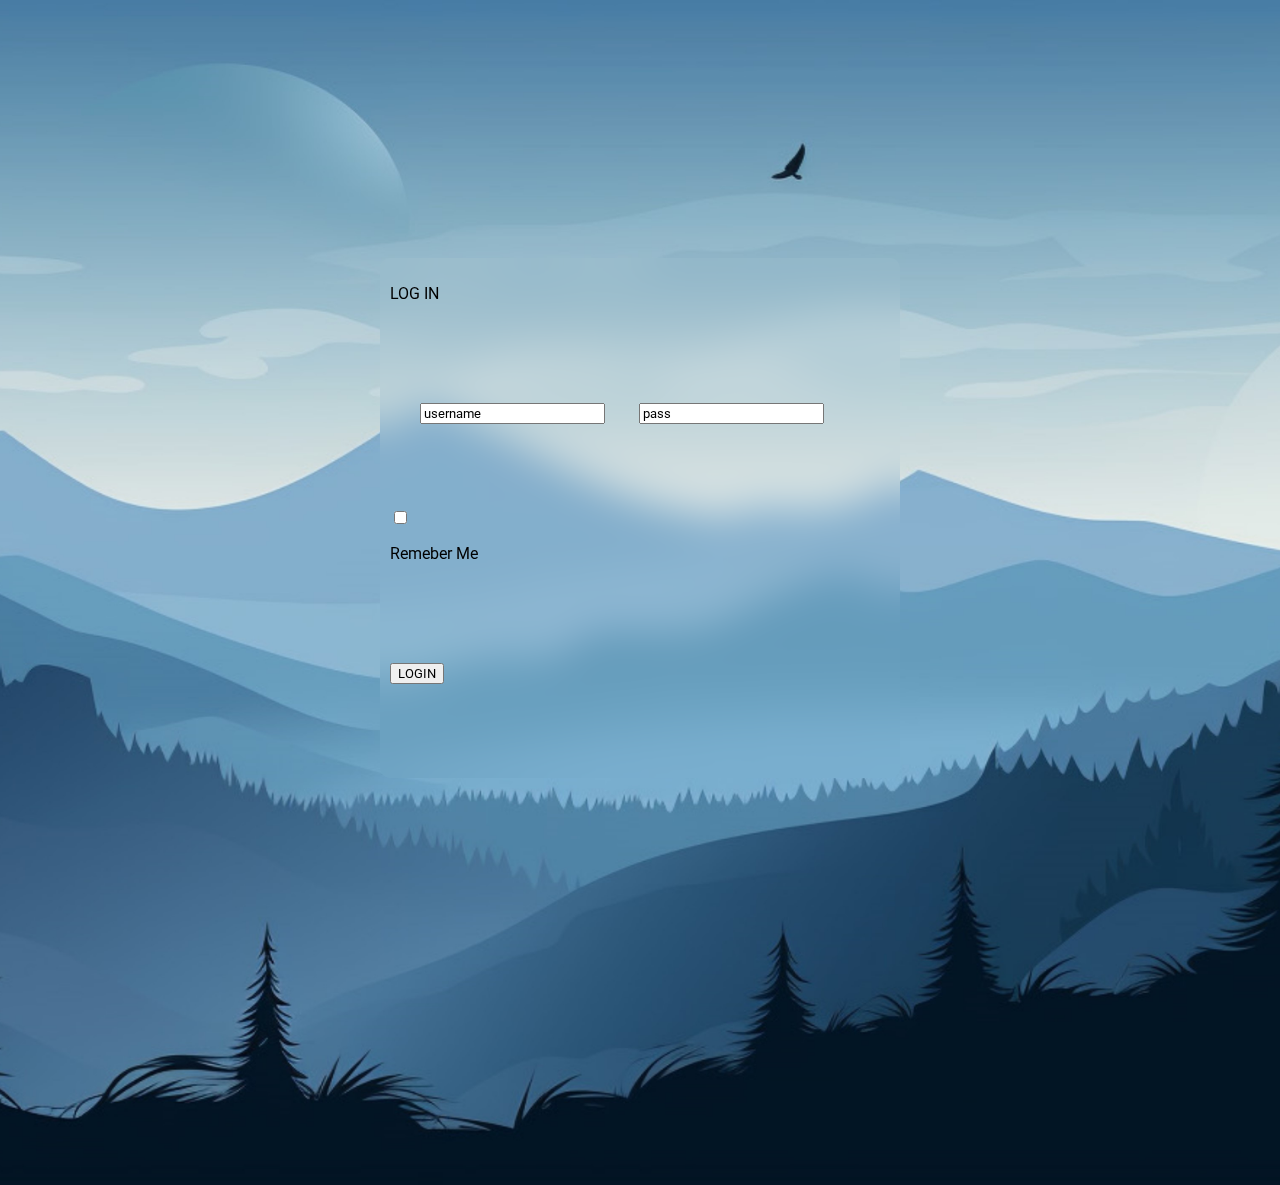
==== new-site/index.html @ 78f45936 "Fixed submodule issue by making it a normal folder" ====
<!DOCTYPE html>
<html lang="en">
<head>
    <meta charset="UTF-8">
    <meta name="viewport" content="width=device-width, initial-scale=1.0">
    <link rel="preconnect" href="https://fonts.googleapis.com">
    <link rel="preconnect" href="https://fonts.gstatic.com" crossorigin>
    <link href="https://fonts.googleapis.com/css2?family=Roboto:ital,wght@0,100..900;1,100..900&display=swap" rel="stylesheet">

    <link rel="stylesheet" href="index.css">
    <title>Document</title>
</head>
<body>
    <div>
        <!-- <img class="back" src="image/vecteezy_desktop-wallpapers-wallpaper-desktop-tree_30658232 (2).jpg"> -->
        <div class="container">
            <div class="log_in_box">
                <div class="log_cont">
                    <p class="log_in"> LOG IN </p>

                </div>
                <div class="input_cont">
                    <input class="username" type="text" value="username">
                    <input class="pass" type="text"  value="pass">
                </div>
                <div>
                    <input type="checkbox">
                    <P>Remeber Me</P>
                    
                </div>
                <div>
                    <button>
                            LOGIN
                    </button>
                </div>
            </div>
        </div>

    </div>
    
</body>
</html>
---- new-site/index.css ----
body{
    height: 1169px;
    
    background-image:url(image/vecteezy_desktop-wallpapers-wallpaper-desktop-tree_30658232\ \(2\).jpg);
    background-position: center;
    background-repeat: no-repeat;
    background-size: cover;
    object-fit: cover;
}
p,input, button{
    font-family: roboto , arial;
}


/* .back{
    object-fit: cover;
    height: 100%;
    width: 100%;
} */
.container{
    
    display: grid;
    place-items: center; 
    position: relative;
    top: 250px;
    
    /* bottom: 280px; */ 
    /* height: 100vh; */
    
    
}
.log_in_box{
    height: 500px;
    width: 500px;
    display: grid;
    
    

    padding: 10px;
    border-radius: 10px;
    border: none;
    box-shadow: rgb(62, 62, 62);
    backdrop-filter: blur(20px);
    /* / */
}
.username{
    margin-top: 0;
    margin-left: 30px;
}
.pass{
    margin-left: 30px;


}
.log_cont{
    /* margin-top: 10px; */
    /* margin-bottom: 50px; */
}

.log_in{
    


}
.input_cont{

}
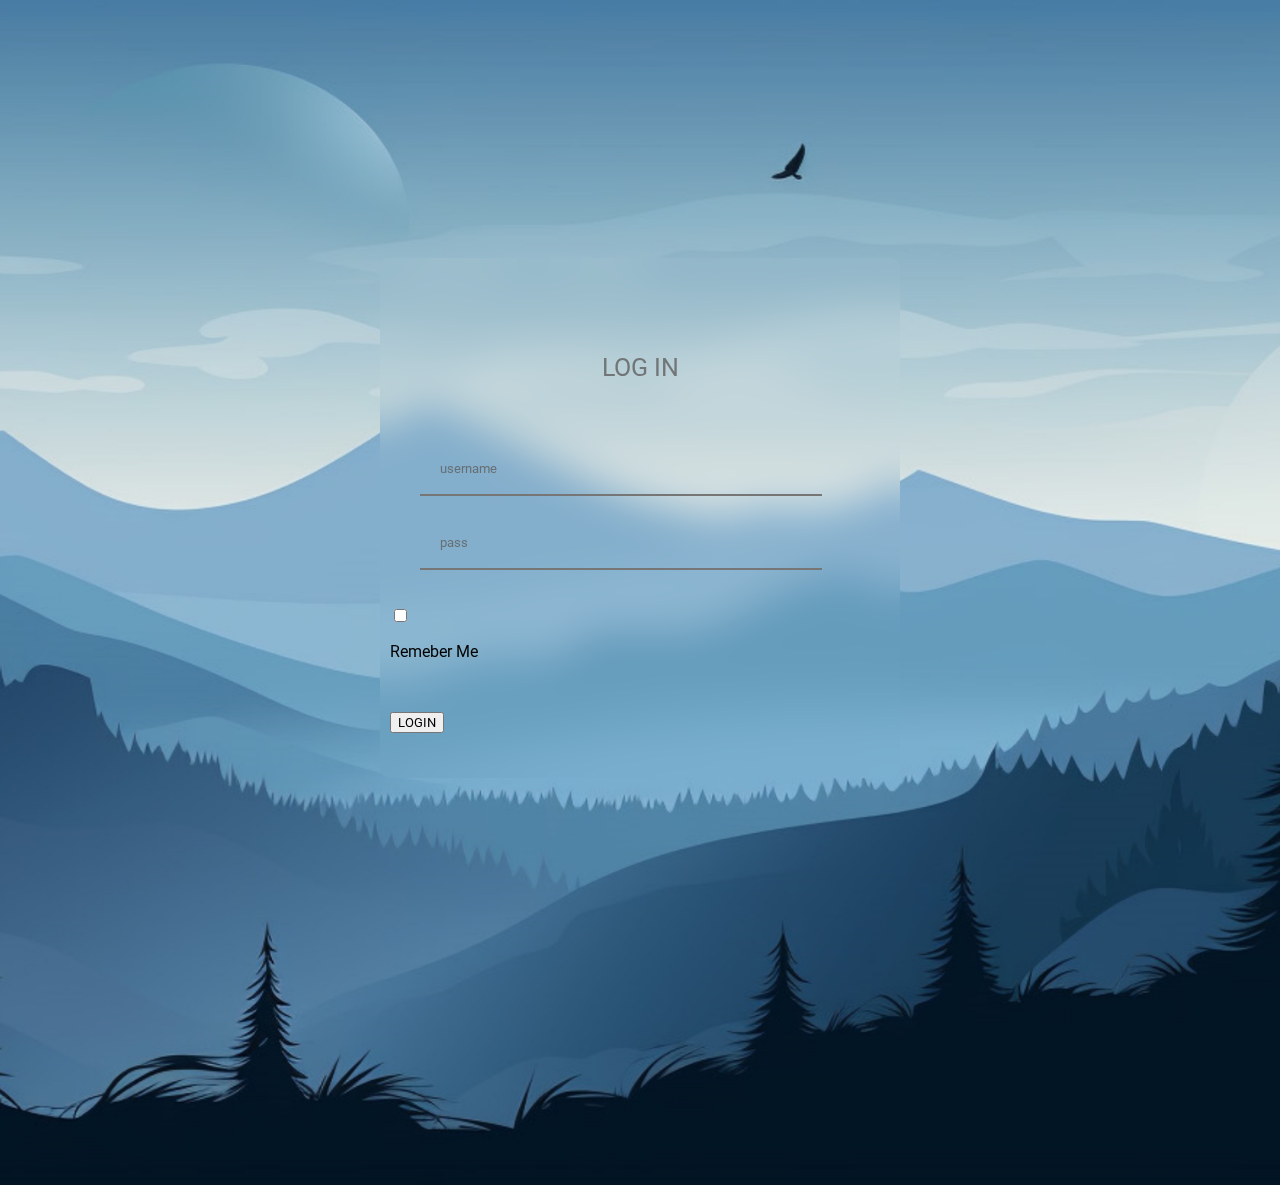
==== commit 5579285c: "u" ====
--- a/new-site/index.html
+++ b/new-site/index.html
@@ -12,7 +12,7 @@
 </head>
 <body>
     <div>
-        <!-- <img class="back" src="image/vecteezy_desktop-wallpapers-wallpaper-desktop-tree_30658232 (2).jpg"> -->
+        
         <div class="container">
             <div class="log_in_box">
                 <div class="log_cont">
--- a/new-site/index.css
+++ b/new-site/index.css
@@ -53,15 +53,44 @@
 
 }
 .log_cont{
-    /* margin-top: 10px; */
+    display: flex;
+    flex-direction: column;
+    align-items: center;
+    margin-top: 60px;
     /* margin-bottom: 50px; */
 }
 
-.log_in{
-    
 
+.input_cont{
+    display: flex;
+    flex-direction: column;
+    /* align-items: center; */
 
 }
-.input_cont{
+.username{
+    height: 50px;
+    background: transparent;
+    padding-left: 20px;
+    color: rgba(96, 96, 96, 0.804);
+    border-top: none;
+    border-left: none;
+    border-right: none;
+    width: 380px;
 
+}
+.pass{
+    margin-top: 20px;
+    background: transparent;
+    height: 50px;
+    padding-left: 20px;
+    color: rgba(96, 96, 96, 0.804);
+    border-top: none;
+    border-left: none;
+    border-right: none;
+    width: 380px;
+    
+}
+.log_in{
+    color: rgba(96, 96, 96, 0.804);
+    font-size: 25px;
 }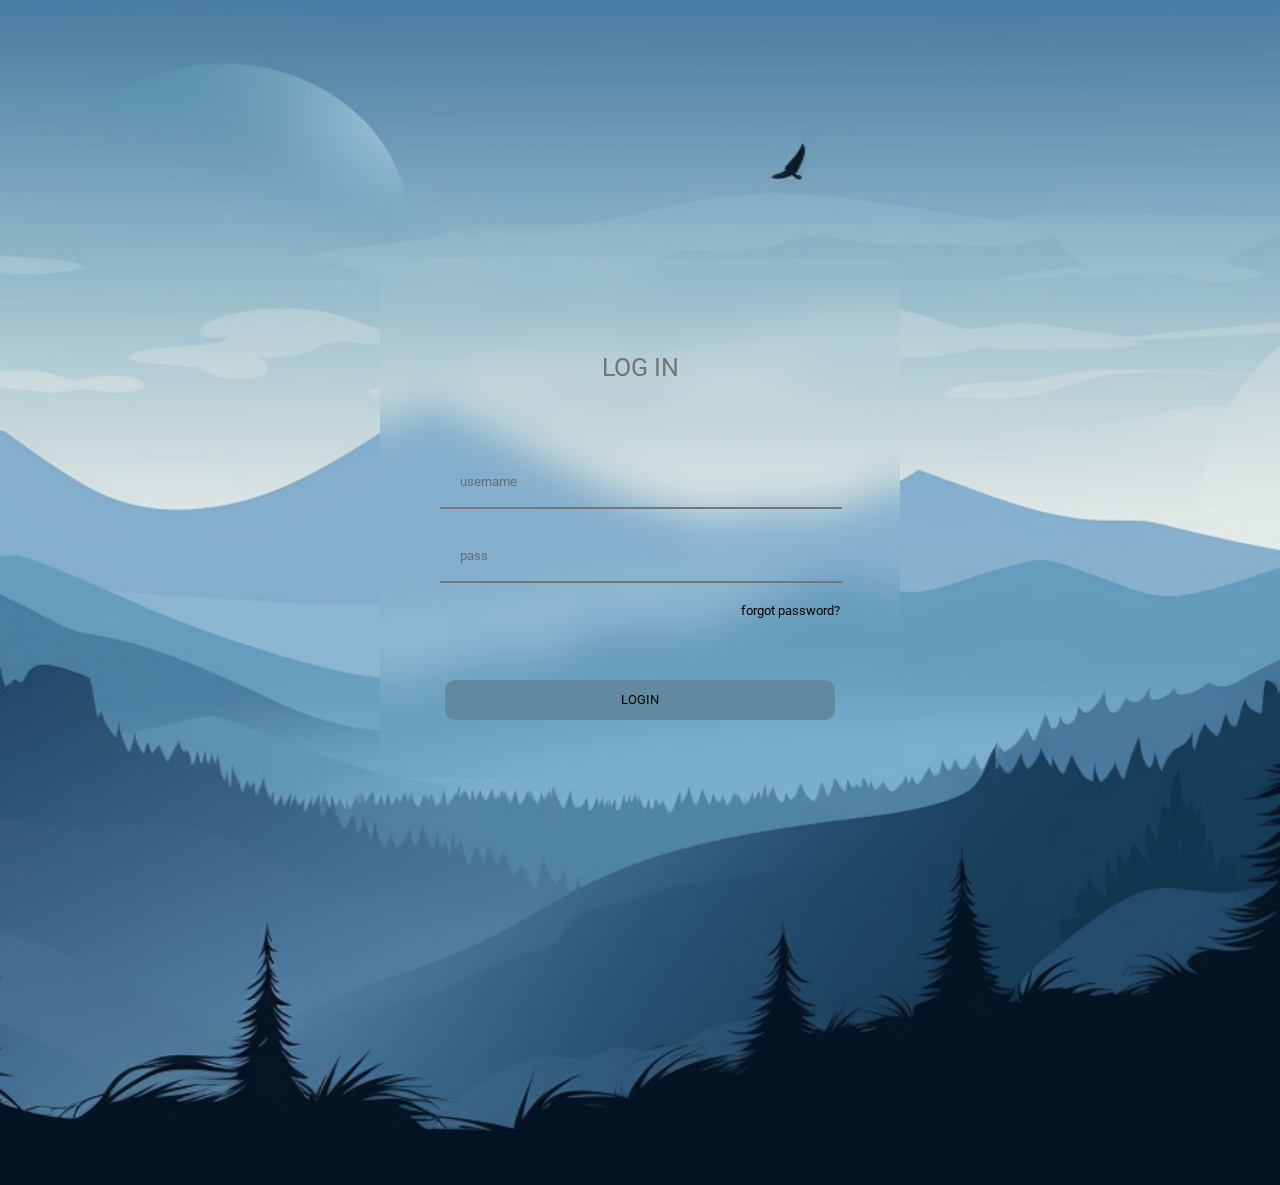
==== commit 0c9ba2e2: "html , css complite" ====
--- a/new-site/index.html
+++ b/new-site/index.html
@@ -12,7 +12,6 @@
 </head>
 <body>
     <div>
-        
         <div class="container">
             <div class="log_in_box">
                 <div class="log_cont">
@@ -22,14 +21,11 @@
                 <div class="input_cont">
                     <input class="username" type="text" value="username">
                     <input class="pass" type="text"  value="pass">
+                    <p class="forgot">forgot password?</p>
                 </div>
-                <div>
-                    <input type="checkbox">
-                    <P>Remeber Me</P>
-                    
-                </div>
-                <div>
-                    <button>
+                
+                <div class="button_contain">
+                    <button class="b">
                             LOGIN
                     </button>
                 </div>
--- a/new-site/index.css
+++ b/new-site/index.css
@@ -45,10 +45,10 @@
 }
 .username{
     margin-top: 0;
-    margin-left: 30px;
+    margin-left: 50px;
 }
 .pass{
-    margin-left: 30px;
+    margin-left:50px;
 
 
 }
@@ -93,4 +93,27 @@
 .log_in{
     color: rgba(96, 96, 96, 0.804);
     font-size: 25px;
+}
+.forgot{
+    margin-top: 20px;
+    margin-right: 50px;
+    font-size: 13px;
+    align-self: flex-end;
+}
+.button_contain{
+    display: flex;
+    flex-direction: column;
+    align-items: center;
+}
+.b{
+   
+    width: 390px;
+    height: 40px;
+    border-radius: 10px;
+    border: none;
+    background-color: rgb(97, 137, 159);
+
+
+
+
 }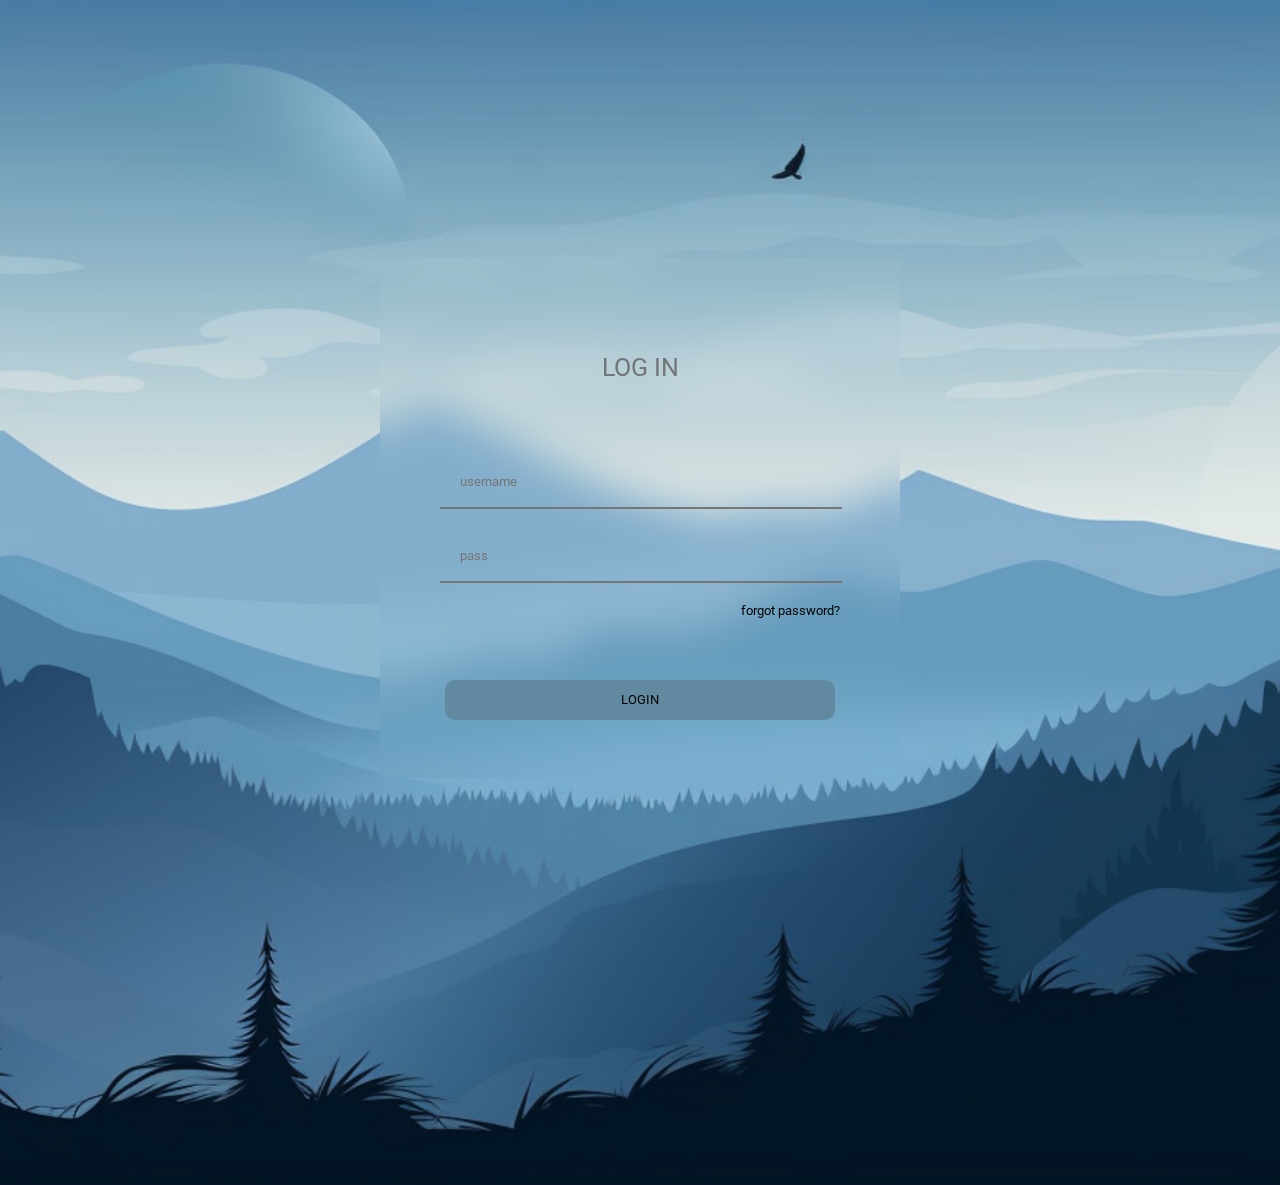
==== commit 7ce06134: "uu" ====
--- a/new-site/index.html
+++ b/new-site/index.html
@@ -19,8 +19,8 @@
 
                 </div>
                 <div class="input_cont">
-                    <input class="username" type="text" value="username">
-                    <input class="pass" type="text"  value="pass">
+                    <input class="username" type="text" placeholder="username">
+                    <input class="pass" type="password"  placeholder="pass">
                     <p class="forgot">forgot password?</p>
                 </div>
                 
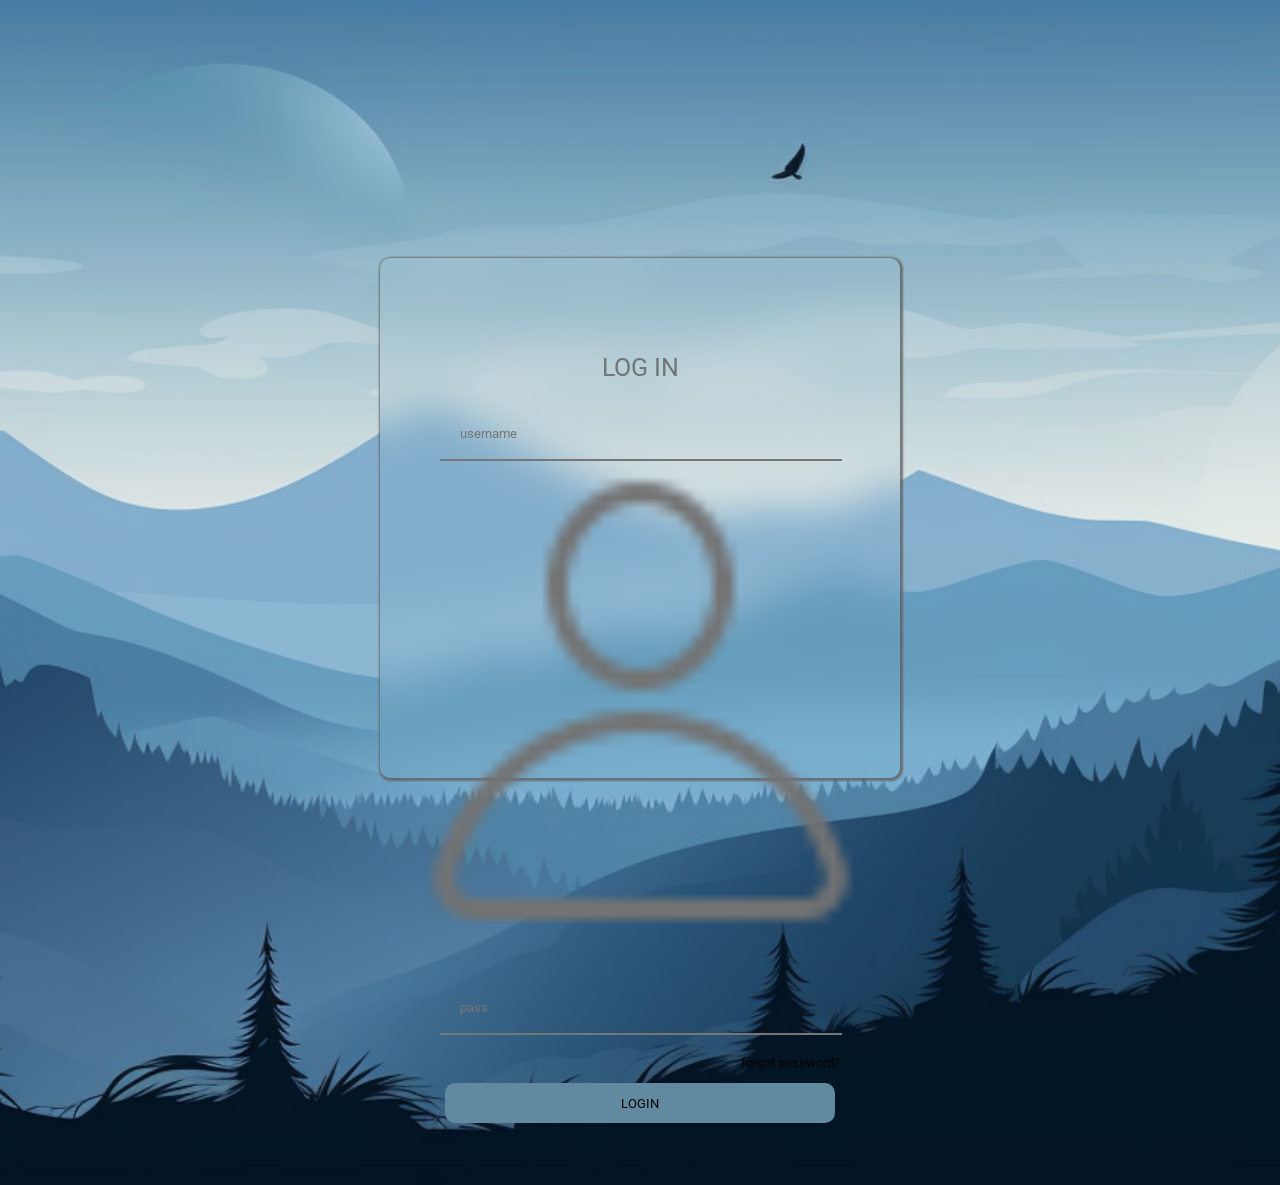
==== commit 0e217910: "try to add icon" ====
--- a/new-site/index.html
+++ b/new-site/index.html
@@ -6,7 +6,7 @@
     <link rel="preconnect" href="https://fonts.googleapis.com">
     <link rel="preconnect" href="https://fonts.gstatic.com" crossorigin>
     <link href="https://fonts.googleapis.com/css2?family=Roboto:ital,wght@0,100..900;1,100..900&display=swap" rel="stylesheet">
-
+    
     <link rel="stylesheet" href="index.css">
     <title>Document</title>
 </head>
@@ -20,6 +20,7 @@
                 </div>
                 <div class="input_cont">
                     <input class="username" type="text" placeholder="username">
+                    <img src="[data-uri]" alt="person-male">
                     <input class="pass" type="password"  placeholder="pass">
                     <p class="forgot">forgot password?</p>
                 </div>
--- a/new-site/index.css
+++ b/new-site/index.css
@@ -12,11 +12,6 @@
 }
 
 
-/* .back{
-    object-fit: cover;
-    height: 100%;
-    width: 100%;
-} */
 .container{
     
     display: grid;
@@ -24,8 +19,7 @@
     position: relative;
     top: 250px;
     
-    /* bottom: 280px; */ 
-    /* height: 100vh; */
+ 
     
     
 }
@@ -33,15 +27,15 @@
     height: 500px;
     width: 500px;
     display: grid;
-    
-    
-
     padding: 10px;
     border-radius: 10px;
     border: none;
-    box-shadow: rgb(62, 62, 62);
+    
     backdrop-filter: blur(20px);
-    /* / */
+    box-shadow: 1px 1px 2px 2px rgba(96, 96, 96, 0.804);
+
+
+    
 }
 .username{
     margin-top: 0;
@@ -57,6 +51,7 @@
     flex-direction: column;
     align-items: center;
     margin-top: 60px;
+
     /* margin-bottom: 50px; */
 }
 
@@ -100,6 +95,10 @@
     font-size: 13px;
     align-self: flex-end;
 }
+.forgot:hover{
+    text-decoration: underline;
+    cursor: pointer;
+}
 .button_contain{
     display: flex;
     flex-direction: column;
